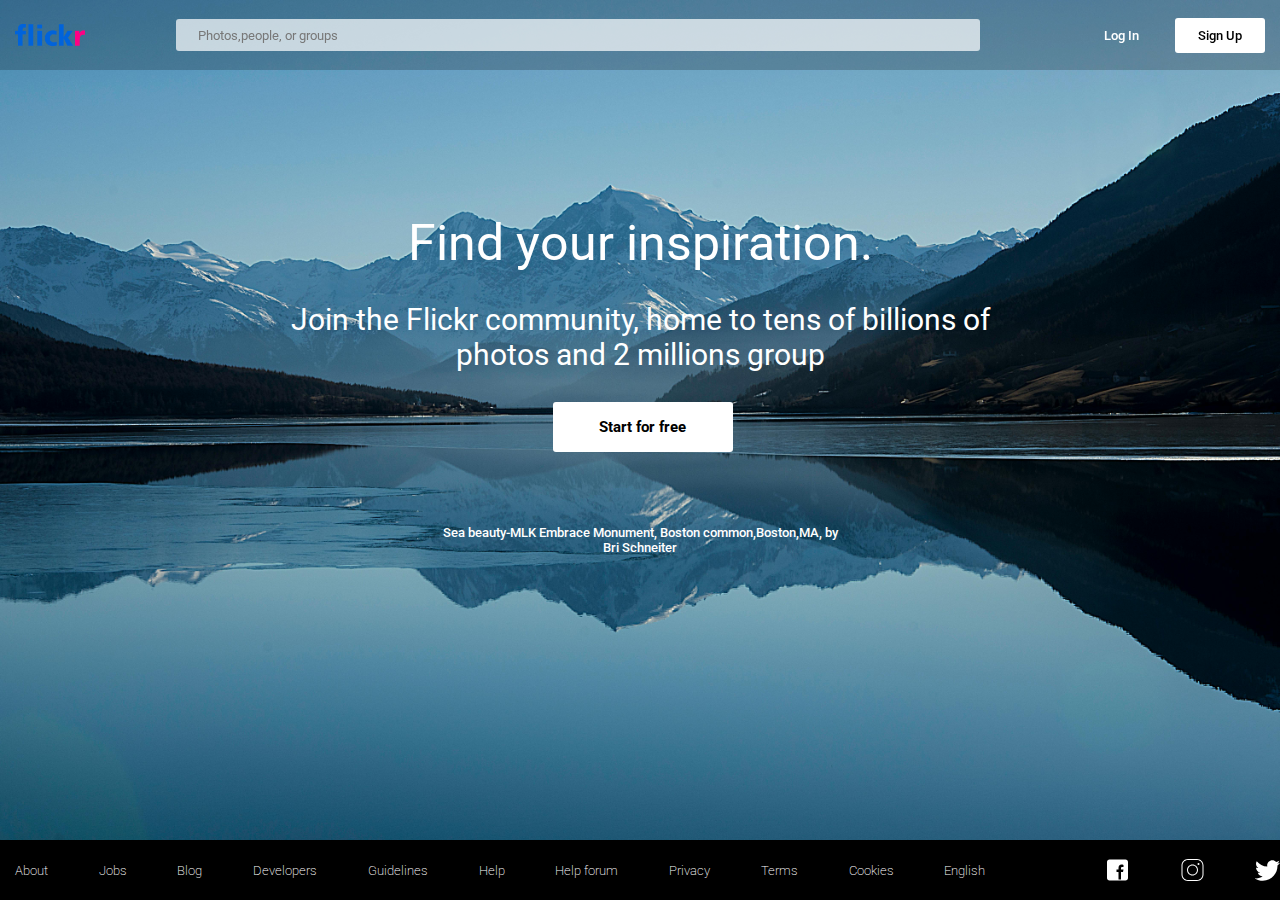
==== flickr.html @ 11a6a3f2 "Updated" ====
<!DOCTYPE html>
<html lang="en">
<head>
  <meta charset="UTF-8">
  <meta http-equiv="X-UA-Compatible" content="IE=edge">
  <meta name="viewport" content="width=device-width, initial-scale=1.0">
  <link rel="preconnect" href="https://fonts.googleapis.com">
  <link rel="preconnect" href="https://fonts.gstatic.com" crossorigin>
  <link href="https://fonts.googleapis.com/css2?family=Roboto:ital,wght@0,100;0,300;0,400;0,500;0,700;0,900;1,100;1,300;1,400;1,500;1,700;1,900&display=swap" rel="stylesheet">
  <link rel="stylesheet" href="general.css">
  <link rel="stylesheet" href="header.css">
  <link rel="stylesheet" href="content.css">
  <link rel="stylesheet" href="footer.css">
  <title>Document</title>
</head>
<body>
  <header class="header-container">
    <img class="logo-image" src="Flickr_logo.png" alt="">
    <input class="input" type="text" placeholder="Photos,people, or groups">
    <div class="sign-buttons">
      <button class="login-button">Log In</button>
      <button class="signin-button">Sign Up</button>
    </div>
  </header>

  <div class="content">
    <h1 class="heading">Find your inspiration.</h1>
    <div class="para-container">
      <p class="para">Join the Flickr community, home to tens of billions of photos and 2 millions group</p>
    </div>
    <button class="start">Start for free</button>
    <div class="image-credit-container">
      <p class="image-credit">Sea beauty-MLK Embrace Monument, Boston common,Boston,MA, <span class="name">by Bri Schneiter</span></p>
    </div>
  </div>

  <footer class="footer">
    <div class="website-info">
      <p class="text-links">About</p>
      <p class="text-links">Jobs</p>
      <p class="text-links">Blog</p>
      <p class="text-links">Developers</p>
      <p class="text-links">Guidelines</p>
      <p class="text-links">Help</p>
      <p class="text-links">Help forum</p>
      <p class="text-links">Privacy</p>
      <p class="text-links">Terms</p>
      <p class="text-links">Cookies</p>
      <p class="text-links">English</p>
    </div>

    <div class="website-links">
      <img src="icons8-facebook.svg" alt="" class="image">
      <img src="icons8-instagram.svg" alt="" class="image">
      <img src="icons8-twitter.svg" alt="" class="image">
    </div>
  </footer>
</body>
</html>
---- general.css ----
body {
  font-family: Roboto, Arial, Helvetica, sans-serif;
  background-image: url(pexels-bri-schneiter-346529.jpg);
  background-size: 100%;
}
---- header.css ----
.header-container{
  position: fixed;
  top: 0;
  left: 0;
  right: 0;
  height: 70px;
  background-color: rgba(0, 0, 0, 0.2);
  display: flex;
  flex-direction: row;
  align-items: center;
  justify-content: space-between;
}
.logo-image{
  width: 70px;
  margin-left: 15px;
}
.sign-buttons{
  margin-right: 15px;
}
.input{
  width: 800px;
  height: 30px;
  border: 0 solid transparent;
  border-radius: 3px;
  outline: none;
  background-color: rgba(255,255,255,0.7);
}
.input::placeholder{
  padding-left: 20px;
  font-family: Roboto;
  color: rgb(120,120,120);
  font-size: 13px;
}
.login-button,.signin-button{
  font-family: Roboto;
  width: 90px;
  height: 35px;
  margin-left: 5px;
  border: 0 solid transparent;
  border-radius: 3px;
  background-color: white;
  color: black;
  font-weight: 500;
  font-size: 13px;
  cursor: pointer;
  transition: 0.15s;
}
.signin-button:hover{
  opacity: 0.8;
}
.login-button{
  background-color: transparent;
  color: white;
}
---- content.css ----
.content{
  display: flex;
  flex-direction: column;
  justify-content: space-around;
  align-items: center;
  margin-top: 180px;
}
.heading{
  color: white;
  font-weight: 400;
  font-size: 50px;
  margin-bottom: 0;
}
.para-container{
  margin-top: 0;
  text-align: center;
  width: 700px;
}
.para{
  color: white;
  font-size: 30px;
}
.start{
  font-family: Roboto;
  width: 180px;
  height: 50px;
  margin-left: 5px;
  border: 0 solid transparent;
  border-radius: 3px;
  background-color: white;
  color: black;
  font-weight: bold;
  font-size: 15px;
  cursor: pointer;
  transition: 0.15s;
}
.start:hover{
  opacity: 0.8;
}
.image-credit-container{
  margin-top: 60px;
  width: 400px;
  text-align: center;
}
.name{
  padding-top: 10px;
}
.image-credit{
  font-size: 13px;
  color: white;
  font-weight: 500;
}
---- footer.css ----
.footer{
  position: fixed;
  bottom: 0;
  left: 0;
  right: 0;
  height: 60px;
  background-color: black;
  display: flex;
  flex-direction: row;
}
.website-info{
  margin-left: 15px;
  width: 1000px;
  display: flex;
  flex-direction: row;
  align-items: center;
  justify-content: space-between;
  font-family: Roboto;
  font-size: 13px;
  color: white;
}
.text-links{
  cursor: pointer;
  font-family: Roboto;
  font-weight: 200;
}
.website-links{
  width: 180px;
  display: flex;
  flex-direction: row;
  justify-content: space-between;
  margin-left: 120px;
}
.image{
  width: 25px;
  cursor: pointer;
}
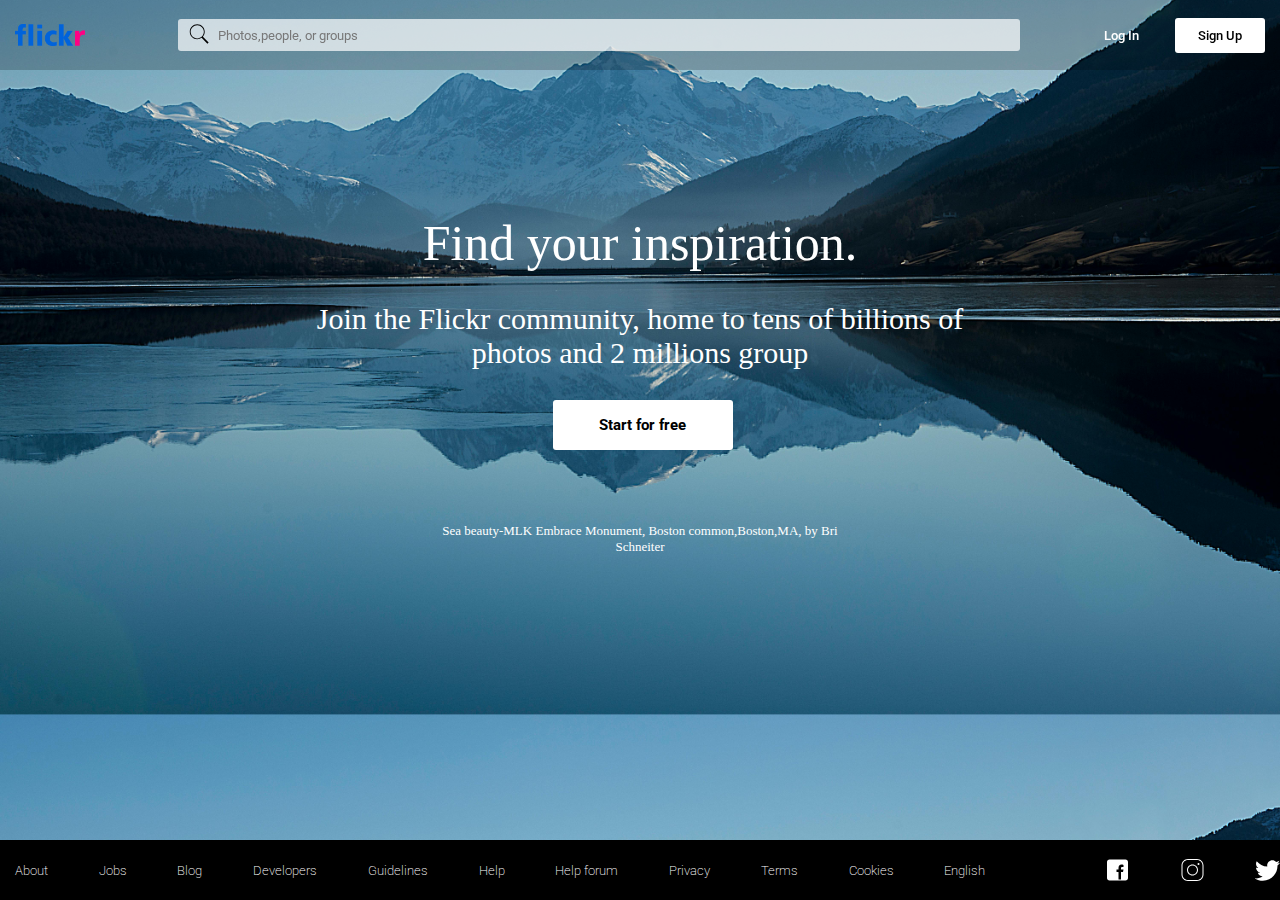
==== commit b5851345: "done some changes in the website" ====
--- a/flickr.html
+++ b/flickr.html
@@ -16,7 +16,10 @@
 <body>
   <header class="header-container">
     <img class="logo-image" src="Flickr_logo.png" alt="">
-    <input class="input" type="text" placeholder="Photos,people, or groups">
+    <div class="input-container">
+      <input class="input" type="text" placeholder="Photos,people, or groups">
+      <img class="search-icon" src="icons8-search.svg" alt="">
+    </div>
     <div class="sign-buttons">
       <button class="login-button">Log In</button>
       <button class="signin-button">Sign Up</button>
@@ -55,5 +58,6 @@
       <img src="icons8-twitter.svg" alt="" class="image">
     </div>
   </footer>
+  <script src="background.js"></script>
 </body>
 </html>--- a/general.css
+++ b/general.css
@@ -1,5 +1,14 @@
-body {
+/* body {
   font-family: Roboto, Arial, Helvetica, sans-serif;
   background-image: url(pexels-bri-schneiter-346529.jpg);
   background-size: 100%;
+} */
+body {
+  /* Initial background image */
+  background-image: url('pexels-bri-schneiter-346529.jpg');
+  background-size: cover;
+  background-position: center;
+  transform: background-image 1s ease-in-out;
+  position: relative; /* Ensure proper positioning of text overlay */
 }
+
--- a/header.css
+++ b/header.css
@@ -9,6 +9,7 @@
   flex-direction: row;
   align-items: center;
   justify-content: space-between;
+  z-index: 100;
 }
 .logo-image{
   width: 70px;
@@ -24,9 +25,10 @@
   border-radius: 3px;
   outline: none;
   background-color: rgba(255,255,255,0.7);
+  padding-left: 40px;
+  font-family: Roboto;
 }
-.input::placeholder{
-  padding-left: 20px;
+.input::placeholder{ 
   font-family: Roboto;
   color: rgb(120,120,120);
   font-size: 13px;
@@ -51,4 +53,15 @@
 .login-button{
   background-color: transparent;
   color: white;
+}
+.input-container{
+  position: relative;
+  width: 800px;
+}
+.search-icon{
+  position: fixed;
+  width: 22px;
+  top: 0;
+  margin-left: 10px;
+  margin-top: 23px;
 }--- a/content.css
+++ b/content.css
@@ -4,6 +4,7 @@
   justify-content: space-around;
   align-items: center;
   margin-top: 180px;
+  z-index: 200;
 }
 .heading{
   color: white;
--- a/footer.css
+++ b/footer.css
@@ -7,6 +7,7 @@
   background-color: black;
   display: flex;
   flex-direction: row;
+  z-index: 100;
 }
 .website-info{
   margin-left: 15px;
